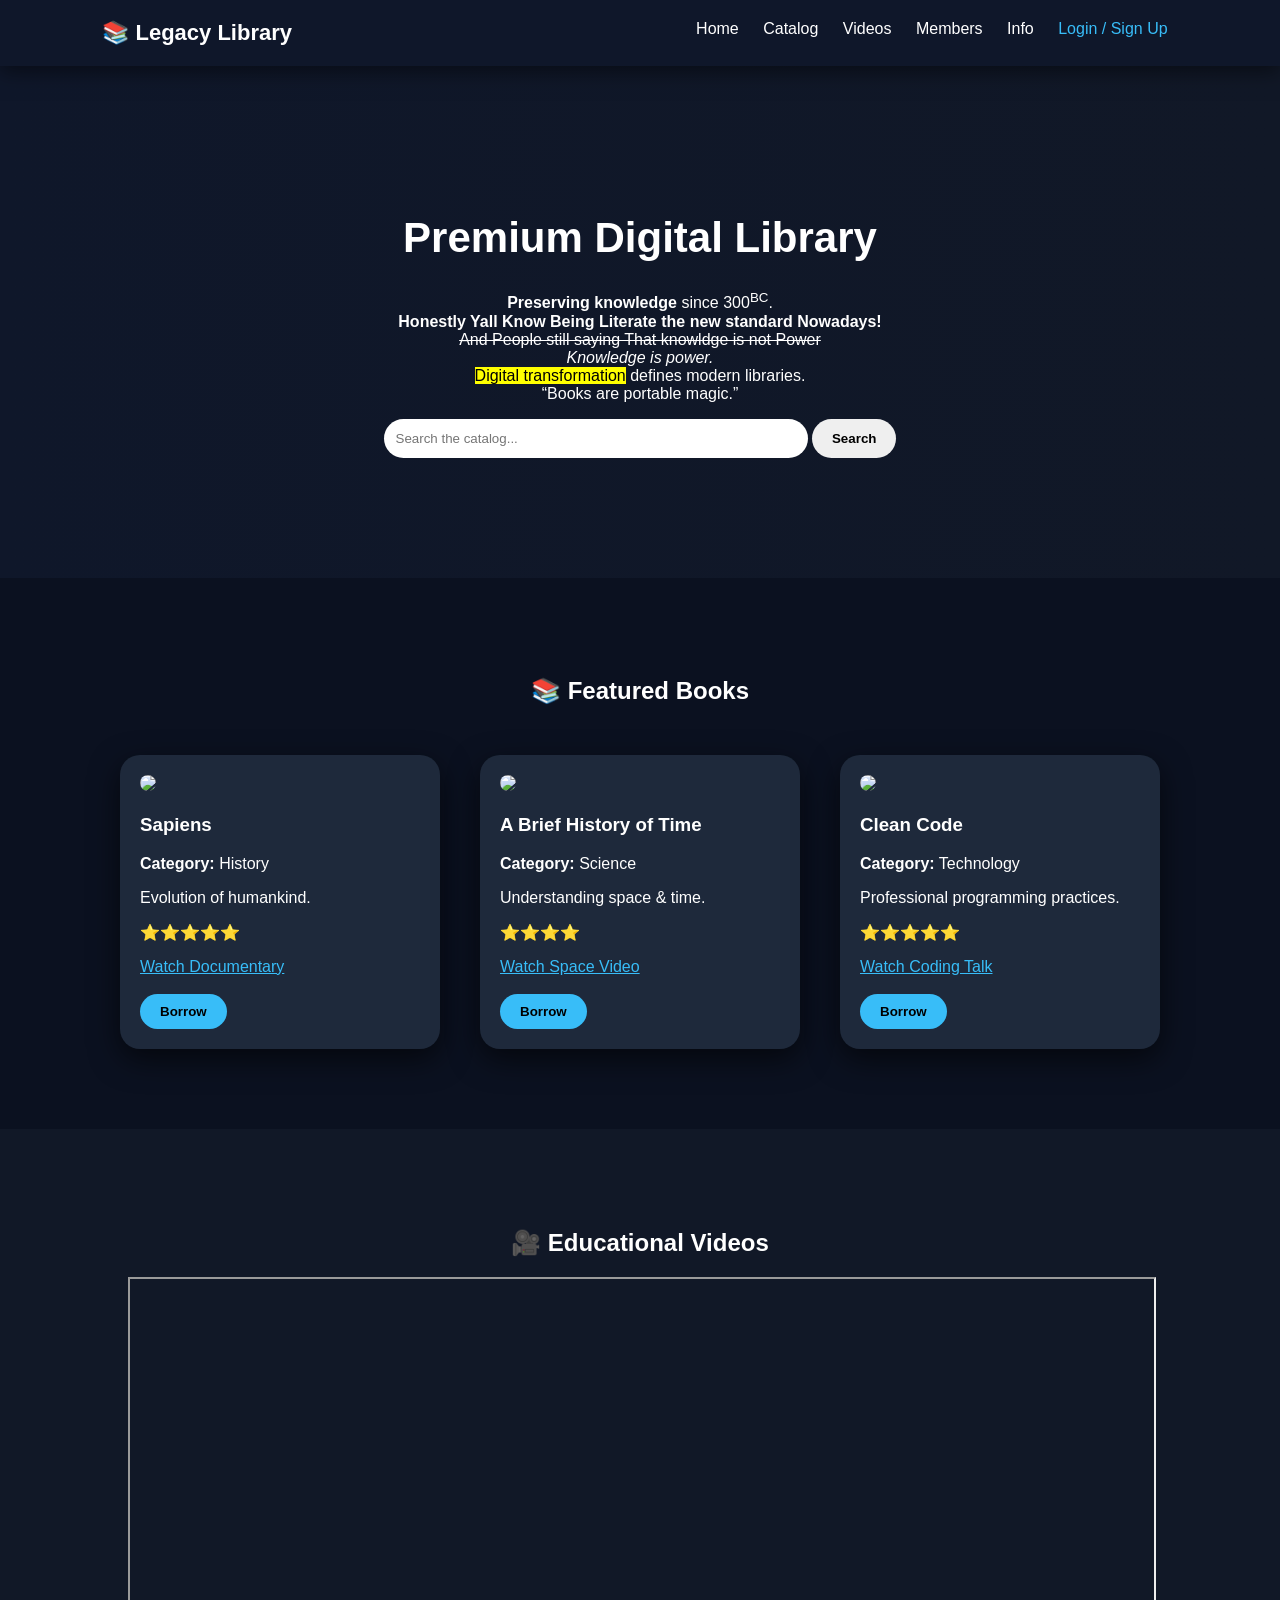
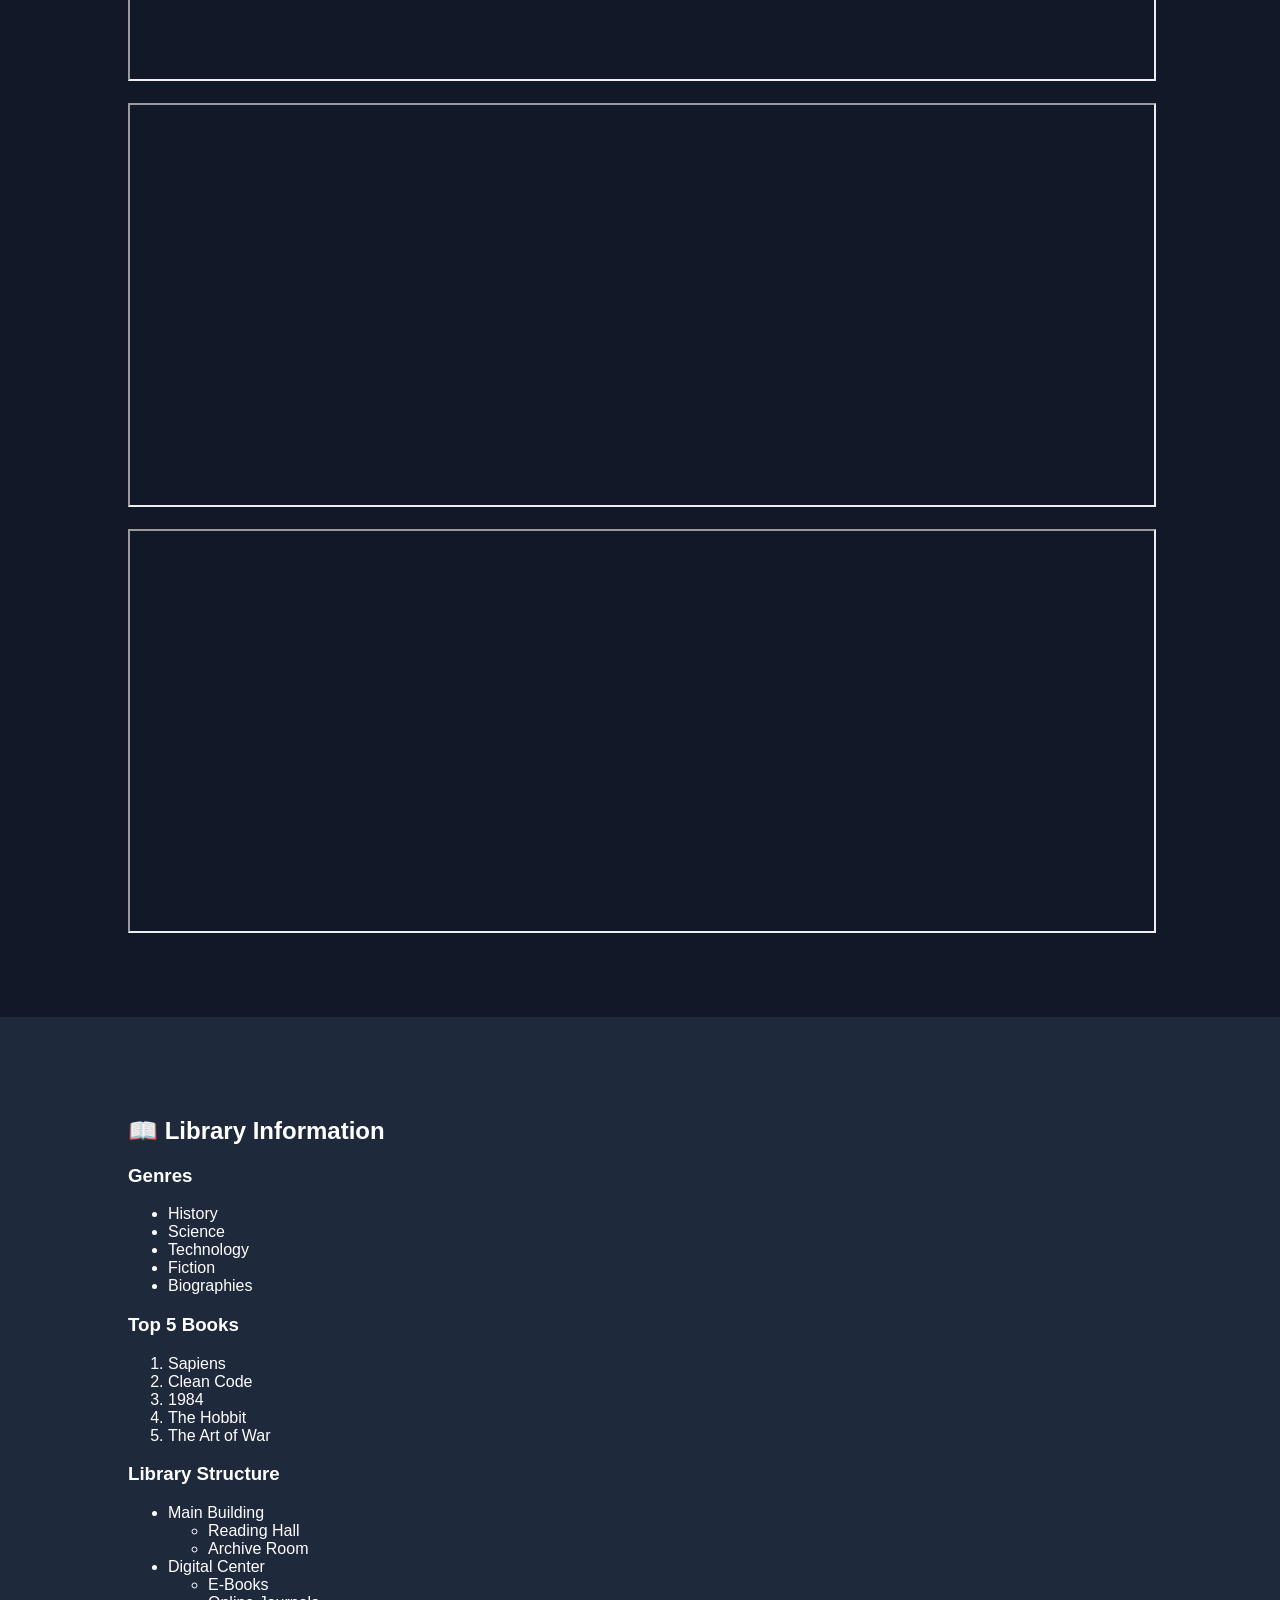
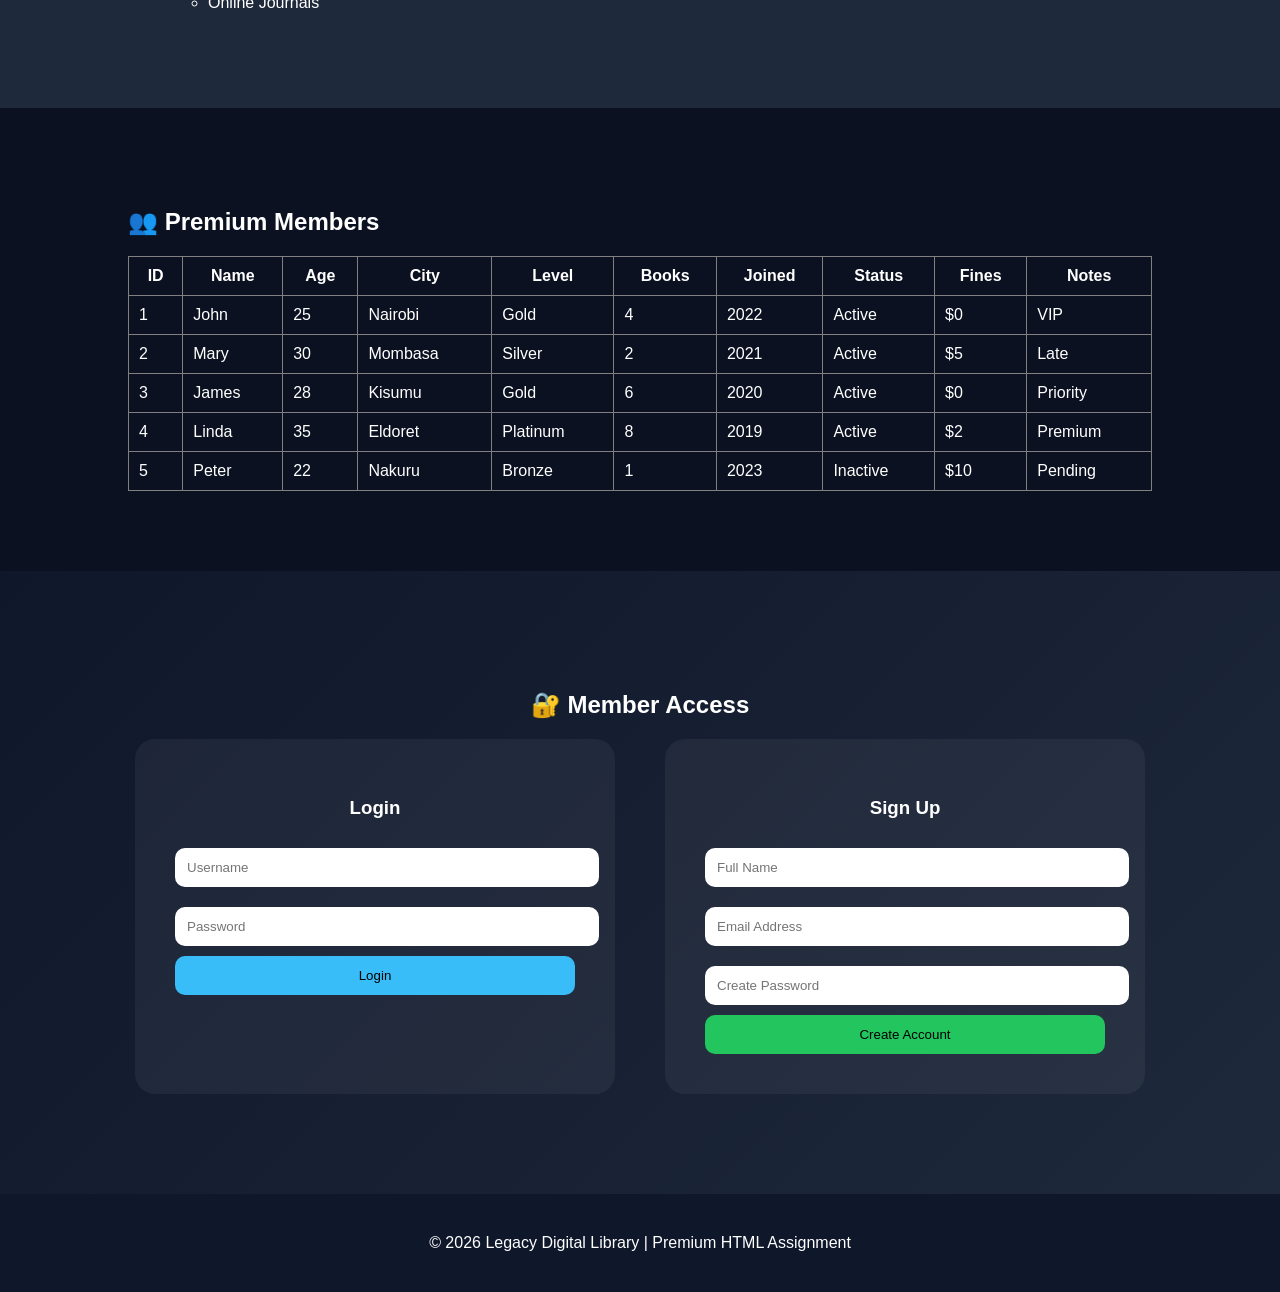
==== index.html @ ad3e1412 "Update index.html" ====
<!DOCTYPE html>
<html>
<head>
<meta name="viewport" content="width=device-width, initial-scale=1.0">
<title>Legacy Digital Library</title>
</head>

<body style="margin:0; font-family:Segoe UI, Arial; background:#0b1120; color:white; scroll-behavior:smooth;">

<!-- ================= NAVBAR ================= -->
<div style="background:#0f172a; padding:20px 8%; display:flex; justify-content:space-between; flex-wrap:wrap; position:sticky; top:0; z-index:1000; box-shadow:0 5px 20px rgba(0,0,0,0.5);">
<div style="font-size:22px; font-weight:bold;">📚 Legacy Library</div>
<div>
<a href="#home" style="margin:10px; color:white; text-decoration:none;">Home</a>
<a href="#catalog" style="margin:10px; color:white; text-decoration:none;">Catalog</a>
<a href="#videos" style="margin:10px; color:white; text-decoration:none;">Videos</a>
<a href="#members" style="margin:10px; color:white; text-decoration:none;">Members</a>
<a href="#info" style="margin:10px; color:white; text-decoration:none;">Info</a>
<a href="#auth" style="margin:10px; color:#38bdf8; text-decoration:none;">Login / Sign Up</a>
</div>
</div>

<!-- ================= HERO ================= -->
<div id="home" style="padding:120px 10%; text-align:center; background:linear-gradient(to right,#0f172a,#111827);">
<h1 style="font-size:42px;">Premium Digital Library</h1>
<p>
<b>Preserving knowledge</b> since 300<sup>BC</sup>.<br>
<strong>Honestly Yall Know Being Literate the new standard Nowadays!</strong><br>
<s>And People still saying That knowldge is not Power</s><br>
<i>Knowledge is power.</i><br>
<mark>Digital transformation</mark> defines modern libraries.<br>
<q>Books are portable magic.</q>
</p>

<form action="#catalog">
<input type="text" placeholder="Search the catalog..." style="padding:12px; width:60%; max-width:400px; border-radius:30px; border:none;">
<button style="padding:12px 20px; border-radius:30px; border:none; font-weight:bold;">Search</button>
</form>
</div>

<!-- ================= CATALOG ================= -->
<div id="catalog" style="padding:80px 8%;">
<h2 style="text-align:center; margin-bottom:50px;">📚 Featured Books</h2>

<div style="display:flex; flex-wrap:wrap; gap:40px; justify-content:center;">

<div style="background:#1e293b; width:280px; padding:20px; border-radius:20px; box-shadow:0 10px 30px rgba(0,0,0,0.6);">
<img src="https://images.unsplash.com/photo-1544947950-fa07a98d237f" width="100%" style="border-radius:15px;">
<h3>Sapiens</h3>
<p><b>Category:</b> History</p>
<p>Evolution of humankind.</p>
<p>⭐⭐⭐⭐⭐</p>
<a href="#videos" style="color:#38bdf8;">Watch Documentary</a><br><br>
<button style="padding:10px 20px; border:none; border-radius:20px; background:#38bdf8; font-weight:bold;">Borrow</button>
</div>

<div style="background:#1e293b; width:280px; padding:20px; border-radius:20px; box-shadow:0 10px 30px rgba(0,0,0,0.6);">
<img src="https://images.unsplash.com/photo-1519681393784-d120267933ba" width="100%" style="border-radius:15px;">
<h3>A Brief History of Time</h3>
<p><b>Category:</b> Science</p>
<p>Understanding space & time.</p>
<p>⭐⭐⭐⭐</p>
<a href="#videos" style="color:#38bdf8;">Watch Space Video</a><br><br>
<button style="padding:10px 20px; border:none; border-radius:20px; background:#38bdf8; font-weight:bold;">Borrow</button>
</div>

<div style="background:#1e293b; width:280px; padding:20px; border-radius:20px; box-shadow:0 10px 30px rgba(0,0,0,0.6);">
<img src="https://images.unsplash.com/photo-1492724441997-5dc865305da7" width="100%" style="border-radius:15px;">
<h3>Clean Code</h3>
<p><b>Category:</b> Technology</p>
<p>Professional programming practices.</p>
<p>⭐⭐⭐⭐⭐</p>
<a href="#videos" style="color:#38bdf8;">Watch Coding Talk</a><br><br>
<button style="padding:10px 20px; border:none; border-radius:20px; background:#38bdf8; font-weight:bold;">Borrow</button>
</div>

</div>
</div>

<!-- ================= VIDEOS ================= -->
<div id="videos" style="padding:80px 10%; background:#111827; text-align:center;">
<h2>🎥 Educational Videos</h2>

<iframe width="100%" height="400" src="https://www.youtube.com/embed/OM28E1-XH-s" allowfullscreen></iframe><br><br>
<iframe width="100%" height="400" src="https://www.youtube.com/embed/EllbltLLnzo" allowfullscreen></iframe><br><br>
<iframe width="100%" height="400" src="https://www.youtube.com/embed/DJX3GFzN2oo" allowfullscreen></iframe>

</div>

<!-- ================= INFO ================= -->
<div id="info" style="padding:80px 10%; background:#1e293b;">
<h2>📖 Library Information</h2>

<h3>Genres</h3>
<ul>
<li>History</li>
<li>Science</li>
<li>Technology</li>
<li>Fiction</li>
<li>Biographies</li>
</ul>

<h3>Top 5 Books</h3>
<ol>
<li>Sapiens</li>
<li>Clean Code</li>
<li>1984</li>
<li>The Hobbit</li>
<li>The Art of War</li>
</ol>

<h3>Library Structure</h3>
<ul>
<li>Main Building
    <ul>
        <li>Reading Hall</li>
        <li>Archive Room</li>
    </ul>
</li>
<li>Digital Center
    <ul>
        <li>E-Books</li>
        <li>Online Journals</li>
    </ul>
</li>
</ul>
</div>

<!-- ================= MEMBERS TABLE ================= -->
<div id="members" style="padding:80px 10%;">
<h2>👥 Premium Members</h2>

<div style="overflow-x:auto;">
<table border="1" cellpadding="10" style="border-collapse:collapse; width:100%;">
<tr>
<th>ID</th><th>Name</th><th>Age</th><th>City</th><th>Level</th>
<th>Books</th><th>Joined</th><th>Status</th><th>Fines</th><th>Notes</th>
</tr>
<tr><td>1</td><td>John</td><td>25</td><td>Nairobi</td><td>Gold</td><td>4</td><td>2022</td><td>Active</td><td>$0</td><td>VIP</td></tr>
<tr><td>2</td><td>Mary</td><td>30</td><td>Mombasa</td><td>Silver</td><td>2</td><td>2021</td><td>Active</td><td>$5</td><td>Late</td></tr>
<tr><td>3</td><td>James</td><td>28</td><td>Kisumu</td><td>Gold</td><td>6</td><td>2020</td><td>Active</td><td>$0</td><td>Priority</td></tr>
<tr><td>4</td><td>Linda</td><td>35</td><td>Eldoret</td><td>Platinum</td><td>8</td><td>2019</td><td>Active</td><td>$2</td><td>Premium</td></tr>
<tr><td>5</td><td>Peter</td><td>22</td><td>Nakuru</td><td>Bronze</td><td>1</td><td>2023</td><td>Inactive</td><td>$10</td><td>Pending</td></tr>
</table>
</div>
</div>

<!-- ================= AUTH ================= -->
<div id="auth" style="padding:100px 10%; background:linear-gradient(135deg,#0f172a,#1e293b);">
<h2 style="text-align:center;">🔐 Member Access</h2>

<div style="display:flex; flex-wrap:wrap; gap:50px; justify-content:center;">

<div style="background:rgba(255,255,255,0.05); padding:40px; border-radius:20px; width:100%; max-width:400px;">
<h3 style="text-align:center;">Login</h3>
<input type="text" placeholder="Username" style="width:100%; padding:12px; margin:10px 0; border-radius:10px; border:none;">
<input type="password" placeholder="Password" style="width:100%; padding:12px; margin:10px 0; border-radius:10px; border:none;">
<button style="width:100%; padding:12px; border:none; border-radius:10px; background:#38bdf8;">Login</button>
</div>

<div style="background:rgba(255,255,255,0.05); padding:40px; border-radius:20px; width:100%; max-width:400px;">
<h3 style="text-align:center;">Sign Up</h3>
<input type="text" placeholder="Full Name" style="width:100%; padding:12px; margin:10px 0; border-radius:10px; border:none;">
<input type="email" placeholder="Email Address" style="width:100%; padding:12px; margin:10px 0; border-radius:10px; border:none;">
<input type="password" placeholder="Create Password" style="width:100%; padding:12px; margin:10px 0; border-radius:10px; border:none;">
<button style="width:100%; padding:12px; border:none; border-radius:10px; background:#22c55e;">Create Account</button>
</div>

</div>
</div>

<!-- ================= FOOTER ================= -->
<div style="background:#0f172a; padding:40px; text-align:center;">
© 2026 Legacy Digital Library | Premium HTML Assignment
</div>

</body>
</html>
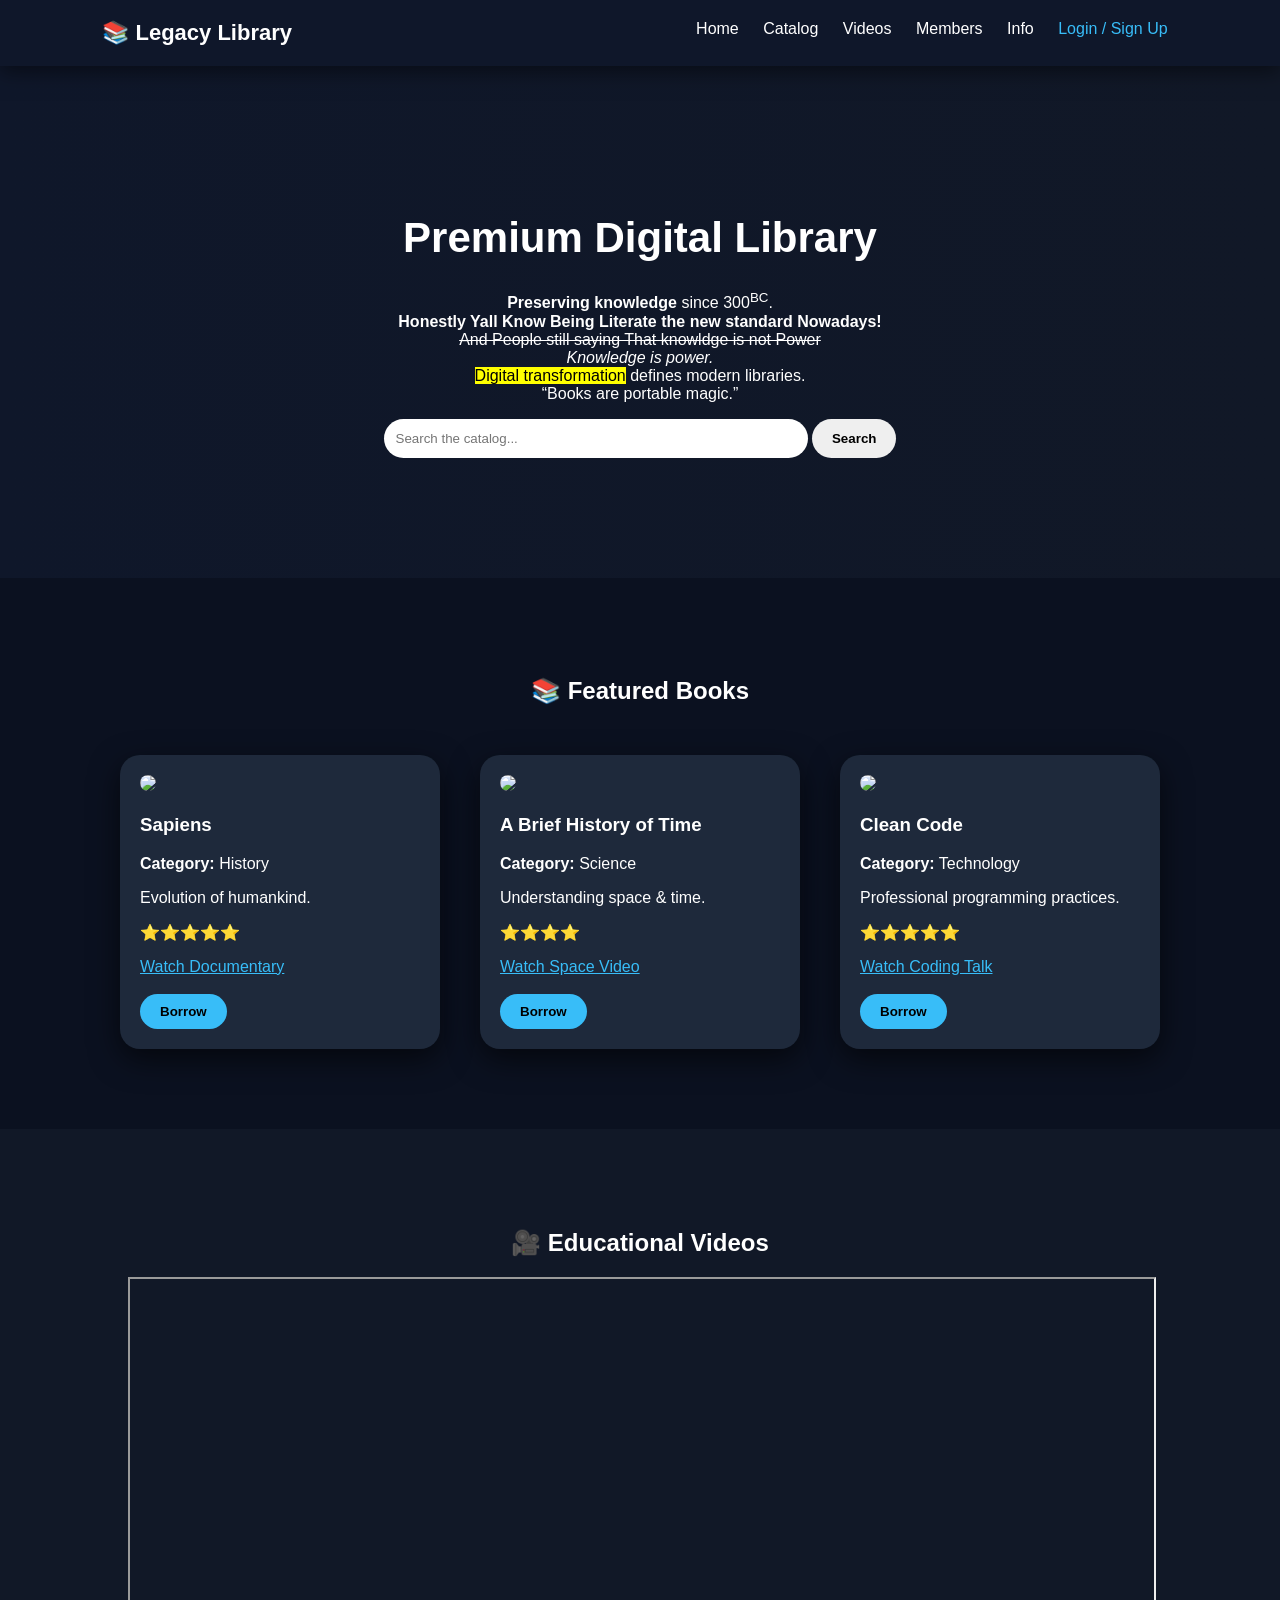
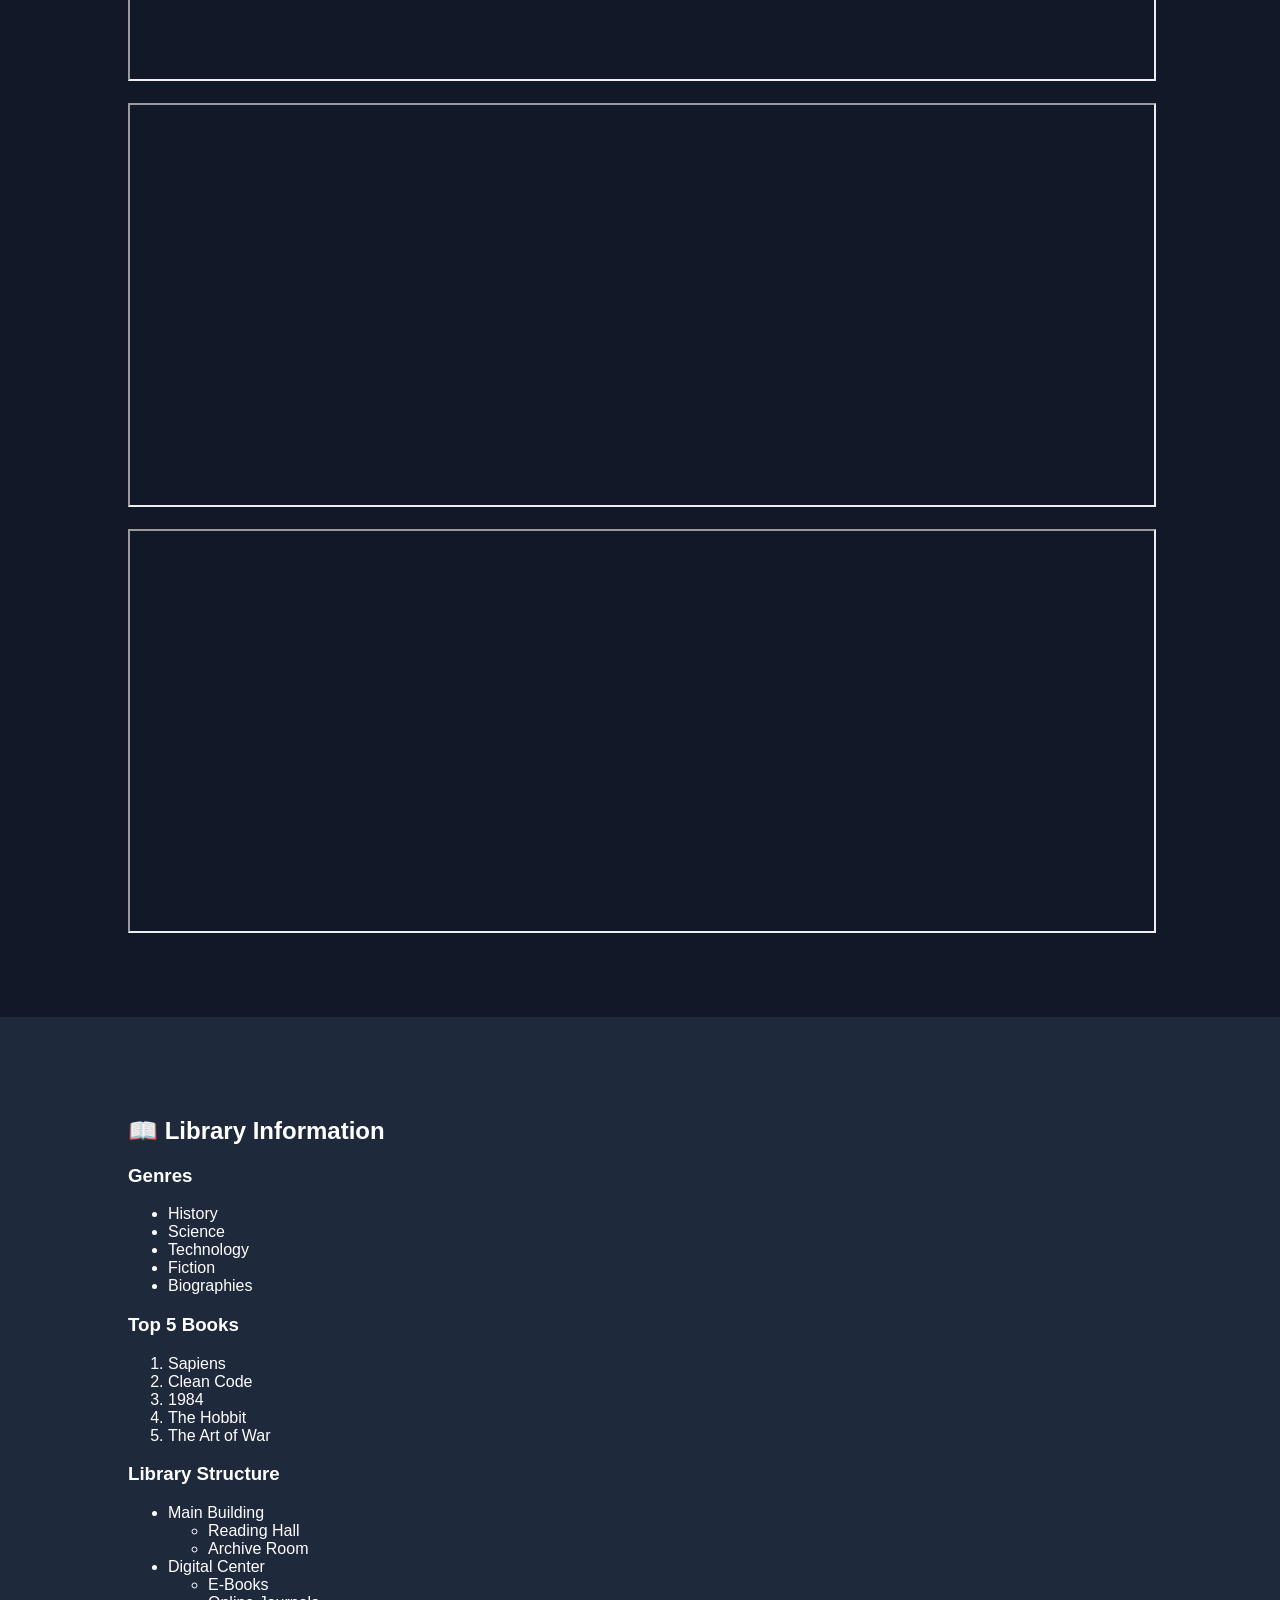
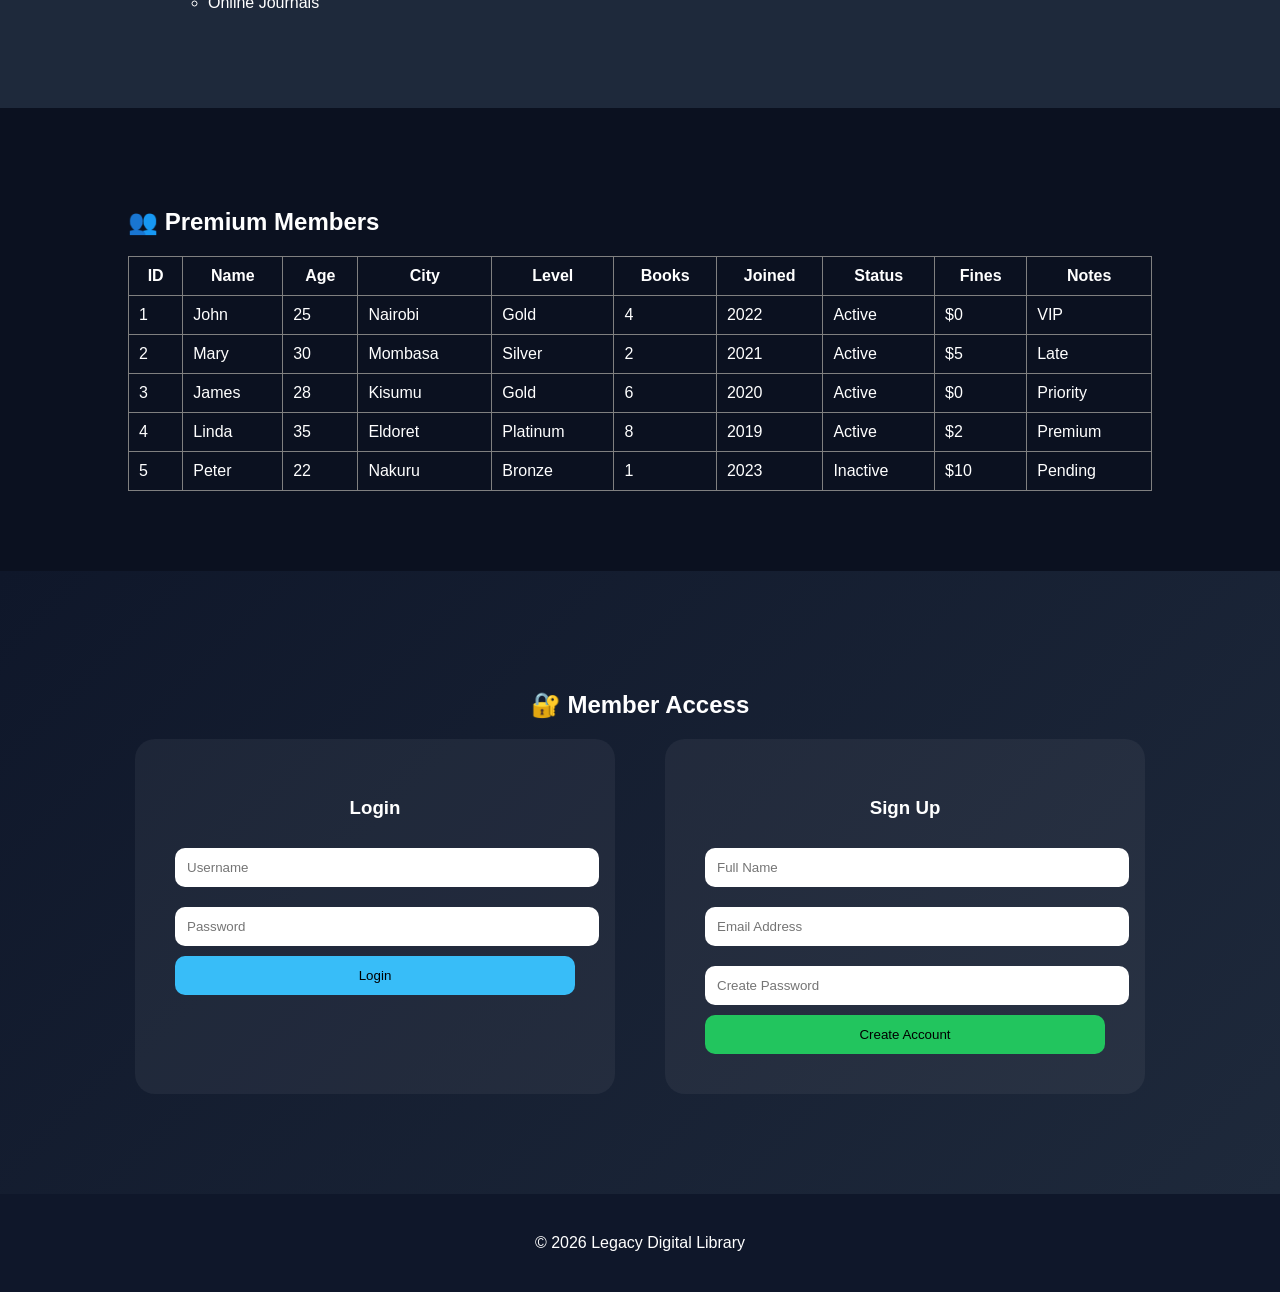
==== commit fffb6c7b: "Update index.html" ====
--- a/index.html
+++ b/index.html
@@ -171,9 +171,10 @@
 
 <!-- ================= FOOTER ================= -->
 <div style="background:#0f172a; padding:40px; text-align:center;">
-© 2026 Legacy Digital Library | Premium HTML Assignment
+© 2026 Legacy Digital Library 
 </div>
 
 </body>
 </html>
 
+
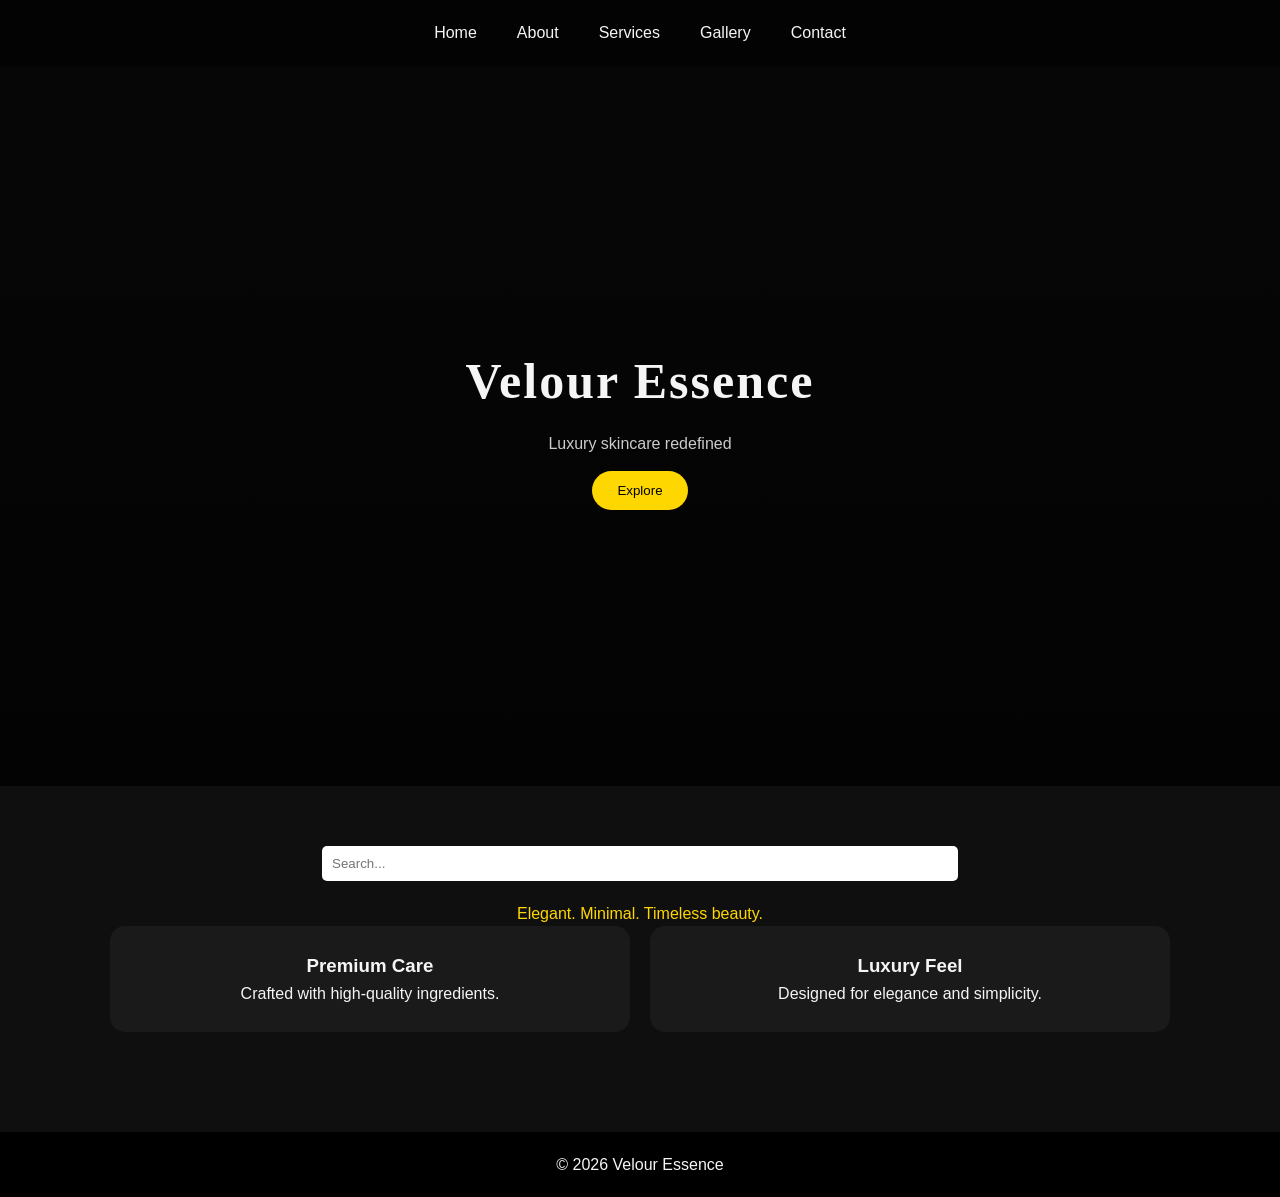
==== commit bf31d32c: "Add files via upload" ====
--- a/index.html
+++ b/index.html
@@ -1,180 +1,55 @@
-<!DOCTYPE html>
-<html>
-<head>
-<meta name="viewport" content="width=device-width, initial-scale=1.0">
-<title>Legacy Digital Library</title>
-</head>
-
-<body style="margin:0; font-family:Segoe UI, Arial; background:#0b1120; color:white; scroll-behavior:smooth;">
-
-<!-- ================= NAVBAR ================= -->
-<div style="background:#0f172a; padding:20px 8%; display:flex; justify-content:space-between; flex-wrap:wrap; position:sticky; top:0; z-index:1000; box-shadow:0 5px 20px rgba(0,0,0,0.5);">
-<div style="font-size:22px; font-weight:bold;">📚 Legacy Library</div>
-<div>
-<a href="#home" style="margin:10px; color:white; text-decoration:none;">Home</a>
-<a href="#catalog" style="margin:10px; color:white; text-decoration:none;">Catalog</a>
-<a href="#videos" style="margin:10px; color:white; text-decoration:none;">Videos</a>
-<a href="#members" style="margin:10px; color:white; text-decoration:none;">Members</a>
-<a href="#info" style="margin:10px; color:white; text-decoration:none;">Info</a>
-<a href="#auth" style="margin:10px; color:#38bdf8; text-decoration:none;">Login / Sign Up</a>
-</div>
-</div>
-
-<!-- ================= HERO ================= -->
-<div id="home" style="padding:120px 10%; text-align:center; background:linear-gradient(to right,#0f172a,#111827);">
-<h1 style="font-size:42px;">Premium Digital Library</h1>
-<p>
-<b>Preserving knowledge</b> since 300<sup>BC</sup>.<br>
-<strong>Honestly Yall Know Being Literate the new standard Nowadays!</strong><br>
-<s>And People still saying That knowldge is not Power</s><br>
-<i>Knowledge is power.</i><br>
-<mark>Digital transformation</mark> defines modern libraries.<br>
-<q>Books are portable magic.</q>
-</p>
-
-<form action="#catalog">
-<input type="text" placeholder="Search the catalog..." style="padding:12px; width:60%; max-width:400px; border-radius:30px; border:none;">
-<button style="padding:12px 20px; border-radius:30px; border:none; font-weight:bold;">Search</button>
-</form>
-</div>
-
-<!-- ================= CATALOG ================= -->
-<div id="catalog" style="padding:80px 8%;">
-<h2 style="text-align:center; margin-bottom:50px;">📚 Featured Books</h2>
-
-<div style="display:flex; flex-wrap:wrap; gap:40px; justify-content:center;">
-
-<div style="background:#1e293b; width:280px; padding:20px; border-radius:20px; box-shadow:0 10px 30px rgba(0,0,0,0.6);">
-<img src="https://images.unsplash.com/photo-1544947950-fa07a98d237f" width="100%" style="border-radius:15px;">
-<h3>Sapiens</h3>
-<p><b>Category:</b> History</p>
-<p>Evolution of humankind.</p>
-<p>⭐⭐⭐⭐⭐</p>
-<a href="#videos" style="color:#38bdf8;">Watch Documentary</a><br><br>
-<button style="padding:10px 20px; border:none; border-radius:20px; background:#38bdf8; font-weight:bold;">Borrow</button>
-</div>
-
-<div style="background:#1e293b; width:280px; padding:20px; border-radius:20px; box-shadow:0 10px 30px rgba(0,0,0,0.6);">
-<img src="https://images.unsplash.com/photo-1519681393784-d120267933ba" width="100%" style="border-radius:15px;">
-<h3>A Brief History of Time</h3>
-<p><b>Category:</b> Science</p>
-<p>Understanding space & time.</p>
-<p>⭐⭐⭐⭐</p>
-<a href="#videos" style="color:#38bdf8;">Watch Space Video</a><br><br>
-<button style="padding:10px 20px; border:none; border-radius:20px; background:#38bdf8; font-weight:bold;">Borrow</button>
-</div>
-
-<div style="background:#1e293b; width:280px; padding:20px; border-radius:20px; box-shadow:0 10px 30px rgba(0,0,0,0.6);">
-<img src="https://images.unsplash.com/photo-1492724441997-5dc865305da7" width="100%" style="border-radius:15px;">
-<h3>Clean Code</h3>
-<p><b>Category:</b> Technology</p>
-<p>Professional programming practices.</p>
-<p>⭐⭐⭐⭐⭐</p>
-<a href="#videos" style="color:#38bdf8;">Watch Coding Talk</a><br><br>
-<button style="padding:10px 20px; border:none; border-radius:20px; background:#38bdf8; font-weight:bold;">Borrow</button>
-</div>
-
-</div>
-</div>
-
-<!-- ================= VIDEOS ================= -->
-<div id="videos" style="padding:80px 10%; background:#111827; text-align:center;">
-<h2>🎥 Educational Videos</h2>
-
-<iframe width="100%" height="400" src="https://www.youtube.com/embed/OM28E1-XH-s" allowfullscreen></iframe><br><br>
-<iframe width="100%" height="400" src="https://www.youtube.com/embed/EllbltLLnzo" allowfullscreen></iframe><br><br>
-<iframe width="100%" height="400" src="https://www.youtube.com/embed/DJX3GFzN2oo" allowfullscreen></iframe>
-
-</div>
-
-<!-- ================= INFO ================= -->
-<div id="info" style="padding:80px 10%; background:#1e293b;">
-<h2>📖 Library Information</h2>
-
-<h3>Genres</h3>
-<ul>
-<li>History</li>
-<li>Science</li>
-<li>Technology</li>
-<li>Fiction</li>
-<li>Biographies</li>
-</ul>
-
-<h3>Top 5 Books</h3>
-<ol>
-<li>Sapiens</li>
-<li>Clean Code</li>
-<li>1984</li>
-<li>The Hobbit</li>
-<li>The Art of War</li>
-</ol>
-
-<h3>Library Structure</h3>
-<ul>
-<li>Main Building
-    <ul>
-        <li>Reading Hall</li>
-        <li>Archive Room</li>
-    </ul>
-</li>
-<li>Digital Center
-    <ul>
-        <li>E-Books</li>
-        <li>Online Journals</li>
-    </ul>
-</li>
-</ul>
-</div>
-
-<!-- ================= MEMBERS TABLE ================= -->
-<div id="members" style="padding:80px 10%;">
-<h2>👥 Premium Members</h2>
-
-<div style="overflow-x:auto;">
-<table border="1" cellpadding="10" style="border-collapse:collapse; width:100%;">
-<tr>
-<th>ID</th><th>Name</th><th>Age</th><th>City</th><th>Level</th>
-<th>Books</th><th>Joined</th><th>Status</th><th>Fines</th><th>Notes</th>
-</tr>
-<tr><td>1</td><td>John</td><td>25</td><td>Nairobi</td><td>Gold</td><td>4</td><td>2022</td><td>Active</td><td>$0</td><td>VIP</td></tr>
-<tr><td>2</td><td>Mary</td><td>30</td><td>Mombasa</td><td>Silver</td><td>2</td><td>2021</td><td>Active</td><td>$5</td><td>Late</td></tr>
-<tr><td>3</td><td>James</td><td>28</td><td>Kisumu</td><td>Gold</td><td>6</td><td>2020</td><td>Active</td><td>$0</td><td>Priority</td></tr>
-<tr><td>4</td><td>Linda</td><td>35</td><td>Eldoret</td><td>Platinum</td><td>8</td><td>2019</td><td>Active</td><td>$2</td><td>Premium</td></tr>
-<tr><td>5</td><td>Peter</td><td>22</td><td>Nakuru</td><td>Bronze</td><td>1</td><td>2023</td><td>Inactive</td><td>$10</td><td>Pending</td></tr>
-</table>
-</div>
-</div>
-
-<!-- ================= AUTH ================= -->
-<div id="auth" style="padding:100px 10%; background:linear-gradient(135deg,#0f172a,#1e293b);">
-<h2 style="text-align:center;">🔐 Member Access</h2>
-
-<div style="display:flex; flex-wrap:wrap; gap:50px; justify-content:center;">
-
-<div style="background:rgba(255,255,255,0.05); padding:40px; border-radius:20px; width:100%; max-width:400px;">
-<h3 style="text-align:center;">Login</h3>
-<input type="text" placeholder="Username" style="width:100%; padding:12px; margin:10px 0; border-radius:10px; border:none;">
-<input type="password" placeholder="Password" style="width:100%; padding:12px; margin:10px 0; border-radius:10px; border:none;">
-<button style="width:100%; padding:12px; border:none; border-radius:10px; background:#38bdf8;">Login</button>
-</div>
-
-<div style="background:rgba(255,255,255,0.05); padding:40px; border-radius:20px; width:100%; max-width:400px;">
-<h3 style="text-align:center;">Sign Up</h3>
-<input type="text" placeholder="Full Name" style="width:100%; padding:12px; margin:10px 0; border-radius:10px; border:none;">
-<input type="email" placeholder="Email Address" style="width:100%; padding:12px; margin:10px 0; border-radius:10px; border:none;">
-<input type="password" placeholder="Create Password" style="width:100%; padding:12px; margin:10px 0; border-radius:10px; border:none;">
-<button style="width:100%; padding:12px; border:none; border-radius:10px; background:#22c55e;">Create Account</button>
-</div>
-
-</div>
-</div>
-
-<!-- ================= FOOTER ================= -->
-<div style="background:#0f172a; padding:40px; text-align:center;">
-© 2026 Legacy Digital Library 
-</div>
-
-</body>
-</html>
-
-
+<!DOCTYPE html>
+<html>
+<head>
+  <title>Velour Essence</title>
+
+  <style>
+    h1 { font-family: Georgia; }
+  </style>
+
+  <link rel="stylesheet" href="style.css">
+</head>
+
+<body>
+
+<nav>
+  <a href="index.html">Home</a>
+  <a href="about.html">About</a>
+  <a href="services.html">Services</a>
+  <a href="gallery.html">Gallery</a>
+  <a href="contact.html">Contact</a>
+</nav>
+
+<!-- HERO -->
+<section class="hero">
+  <div>
+    <h1>Velour Essence</h1>
+    <p>Luxury skincare redefined</p>
+    <button>Explore</button>
+  </div>
+</section>
+
+<div class="container">
+
+<input type="text" placeholder="Search..." style="margin-bottom:20px;">
+
+<p style="color: gold;">Elegant. Minimal. Timeless beauty.</p>
+
+<div class="row">
+  <div class="column card">
+    <h3>Premium Care</h3>
+    <p>Crafted with high-quality ingredients.</p>
+  </div>
+
+  <div class="column card">
+    <h3>Luxury Feel</h3>
+    <p>Designed for elegance and simplicity.</p>
+  </div>
+</div>
+
+</div>
+
+<footer>© 2026 Velour Essence</footer>
+
+</body>
+</html>
--- a/style.css
+++ b/style.css
@@ -0,0 +1,165 @@
+/* RESET */
+* {
+  margin: 0;
+  padding: 0;
+  box-sizing: border-box;
+}
+
+/* BODY */
+body {
+  font-family: 'Segoe UI', sans-serif;
+  background: #0f0f0f;
+  color: #f5f5f5;
+  line-height: 1.6;
+}
+
+/* NAVBAR */
+nav {
+  display: flex;
+  justify-content: center;
+  gap: 40px;
+  padding: 20px;
+  background: rgba(0,0,0,0.8);
+  position: sticky;
+  top: 0;
+}
+
+nav a {
+  color: #f5f5f5;
+  text-decoration: none;
+  font-weight: 500;
+  transition: 0.3s;
+}
+
+nav a:hover {
+  color: gold;
+}
+
+/* HERO SECTION */
+.hero {
+  height: 80vh;
+  display: flex;
+  justify-content: center;
+  align-items: center;
+  text-align: center;
+  background: linear-gradient(rgba(0,0,0,0.6), rgba(0,0,0,0.8)),
+              url('https://via.placeholder.com/1200x800');
+  background-size: cover;
+}
+
+.hero h1 {
+  font-size: 50px;
+  letter-spacing: 2px;
+}
+
+.hero p {
+  margin-top: 10px;
+  color: #ccc;
+}
+
+/* CONTAINER */
+.container {
+  max-width: 1100px;
+  margin: auto;
+  padding: 60px 20px;
+  text-align: center;
+}
+
+/* GRID */
+.grid {
+  display: grid;
+  grid-template-columns: repeat(3, 1fr);
+  gap: 25px;
+}
+
+/* CARD */
+.card {
+  background: #1a1a1a;
+  padding: 25px;
+  border-radius: 15px;
+  transition: 0.3s;
+}
+
+.card:hover {
+  transform: translateY(-10px);
+  background: #222;
+}
+
+/* IMAGES */
+img {
+  width: 100%;
+  border-radius: 15px;
+  transition: 0.4s;
+}
+
+img:hover {
+  transform: scale(1.05);
+}
+
+/* BUTTON */
+button {
+  background: gold;
+  color: black;
+  padding: 12px 25px;
+  border: none;
+  border-radius: 30px;
+  margin-top: 15px;
+  cursor: pointer;
+  transition: 0.3s;
+}
+
+button:hover {
+  background: #d4af37;
+}
+
+/* TABLE */
+table {
+  width: 100%;
+  margin-top: 20px;
+}
+
+td, th {
+  padding: 12px;
+  border-bottom: 1px solid #444;
+}
+
+/* FOOTER */
+footer {
+  background: black;
+  text-align: center;
+  padding: 20px;
+  margin-top: 40px;
+}
+
+/* FLEX ROW */
+.row {
+  display: flex;
+  gap: 20px;
+}
+
+.column {
+  flex: 1;
+}
+
+/* INPUT */
+input {
+  padding: 10px;
+  width: 60%;
+  border-radius: 5px;
+  border: none;
+}
+
+/* RESPONSIVE */
+@media (max-width: 768px) {
+  .grid {
+    grid-template-columns: 1fr;
+  }
+
+  .row {
+    flex-direction: column;
+  }
+
+  .hero h1 {
+    font-size: 30px;
+  }
+}
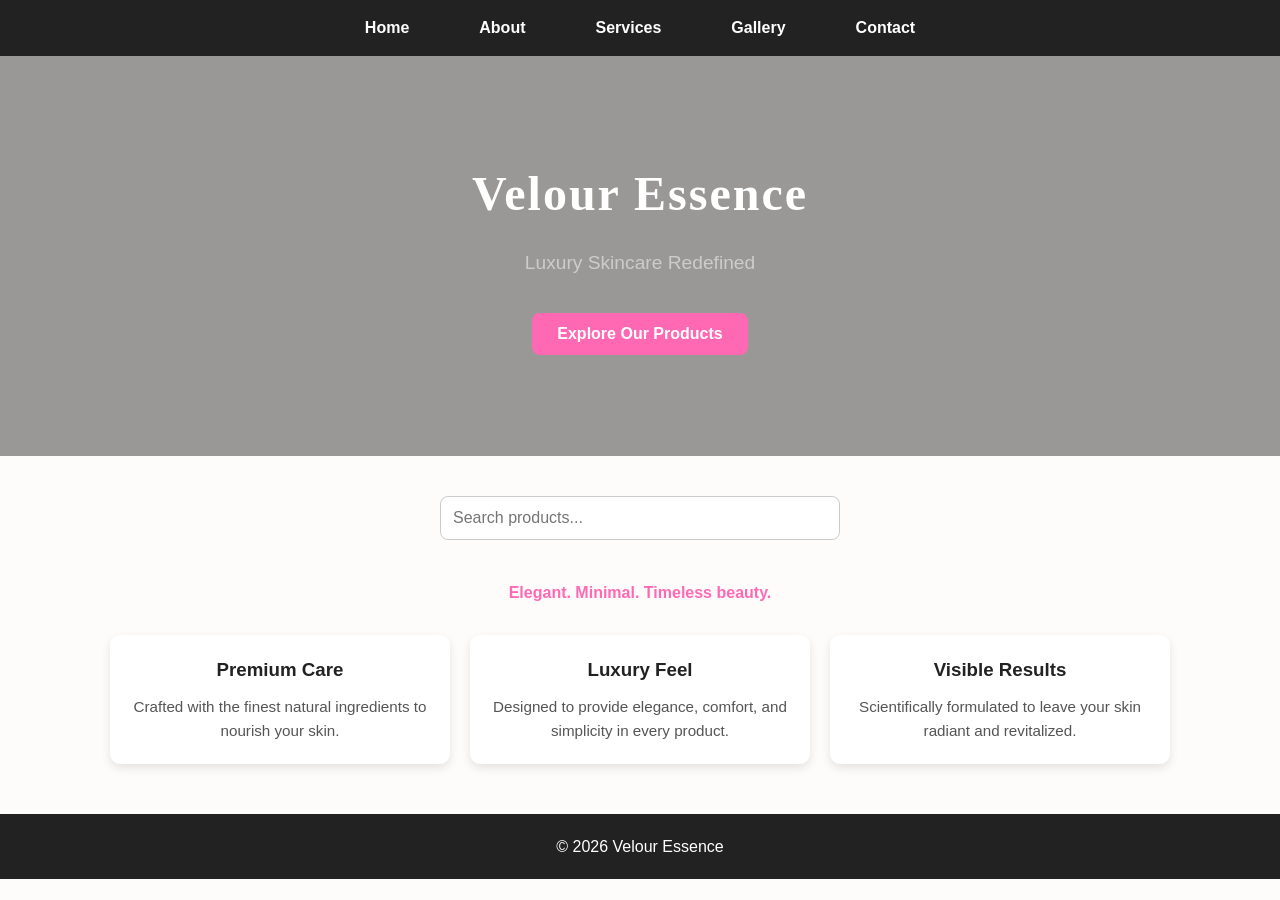
==== commit 11581064: "Update index.html" ====
--- a/index.html
+++ b/index.html
@@ -1,55 +1,203 @@
 <!DOCTYPE html>
-<html>
+<html lang="en">
 <head>
-  <title>Velour Essence</title>
-
+  <meta charset="UTF-8">
+  <meta name="viewport" content="width=device-width, initial-scale=1.0">
+  <title>Velour Essence - Luxury Skincare</title>
+  <link rel="stylesheet" href="style.css">
   <style>
-    h1 { font-family: Georgia; }
+    body {
+      font-family: Arial, sans-serif;
+      margin: 0;
+      background-color: #fefcfb;
+      color: #333;
+    }
+
+    nav {
+      background-color: #222;
+      padding: 15px;
+      text-align: center;
+    }
+
+    nav a {
+      color: white;
+      text-decoration: none;
+      margin: 0 15px;
+      font-weight: bold;
+      transition: color 0.3s;
+    }
+
+    nav a:hover {
+      color: #ff69b4;
+    }
+
+    /* --- Hero Section --- */
+    .hero {
+      background: url('images/hero-bg.jpg') no-repeat center center/cover;
+      height: 400px;
+      display: flex;
+      align-items: center;
+      justify-content: center;
+      text-align: center;
+      color: white;
+      position: relative;
+    }
+
+    .hero::after {
+      content: '';
+      position: absolute;
+      top:0; left:0; width:100%; height:100%;
+      background-color: rgba(0,0,0,0.4);
+    }
+
+    .hero div {
+      position: relative;
+      z-index: 1;
+    }
+
+    .hero h1 {
+      font-family: Georgia, serif;
+      font-size: 3rem;
+      margin-bottom: 15px;
+    }
+
+    .hero p {
+      font-size: 1.2rem;
+      margin-bottom: 20px;
+    }
+
+    .hero button {
+      padding: 12px 25px;
+      background-color: #ff69b4;
+      color: white;
+      border: none;
+      border-radius: 8px;
+      font-weight: bold;
+      cursor: pointer;
+      transition: background-color 0.3s;
+      font-size: 1rem;
+    }
+
+    .hero button:hover {
+      background-color: #e0559e;
+    }
+
+    .container {
+      max-width: 1100px;
+      margin: 40px auto;
+      padding: 0 20px;
+      text-align: center;
+    }
+
+    .container input[type="text"] {
+      padding: 12px;
+      width: 60%;
+      max-width: 400px;
+      border: 1px solid #ccc;
+      border-radius: 8px;
+      margin-bottom: 20px;
+      font-size: 1rem;
+      transition: border-color 0.3s;
+    }
+
+    .container input[type="text"]:focus {
+      border-color: #ff69b4;
+      outline: none;
+      box-shadow: 0 0 5px rgba(255,105,180,0.5);
+    }
+
+    .row {
+      display: grid;
+      grid-template-columns: repeat(auto-fit, minmax(250px, 1fr));
+      gap: 20px;
+      margin-top: 30px;
+    }
+
+    .card {
+      background-color: white;
+      padding: 20px;
+      border-radius: 10px;
+      box-shadow: 0 4px 10px rgba(0,0,0,0.1);
+      transition: transform 0.3s, box-shadow 0.3s;
+    }
+
+    .card:hover {
+      transform: translateY(-5px);
+      box-shadow: 0 8px 20px rgba(0,0,0,0.2);
+    }
+
+    .card h3 {
+      color: #222;
+      margin-bottom: 10px;
+    }
+
+    .card p {
+      color: #555;
+      font-size: 0.95rem;
+    }
+
+    footer {
+      text-align: center;
+      padding: 20px;
+      background-color: #222;
+      color: white;
+      margin-top: 50px;
+    }
+
+    @media(max-width:600px){
+      .hero h1 { font-size: 2rem; }
+      .hero p { font-size: 1rem; }
+      .container input[type="text"] { width: 90%; }
+    }
   </style>
-
-  <link rel="stylesheet" href="style.css">
 </head>
-
 <body>
 
-<nav>
-  <a href="index.html">Home</a>
-  <a href="about.html">About</a>
-  <a href="services.html">Services</a>
-  <a href="gallery.html">Gallery</a>
-  <a href="contact.html">Contact</a>
-</nav>
-
-<!-- HERO -->
-<section class="hero">
-  <div>
-    <h1>Velour Essence</h1>
-    <p>Luxury skincare redefined</p>
-    <button>Explore</button>
+  <!-- Navigation -->
+  <nav>
+    <a href="index.html">Home</a>
+    <a href="about.html">About</a>
+    <a href="services.html">Services</a>
+    <a href="gallery.html">Gallery</a>
+    <a href="contact.html">Contact</a>
+  </nav>
+
+  <!-- Hero Section -->
+  <section class="hero">
+    <div>
+      <h1>Velour Essence</h1>
+      <p>Luxury Skincare Redefined</p>
+      <button onclick="location.href='services.html'">Explore Our Products</button>
+    </div>
+  </section>
+
+  <div class="container">
+    <!-- Search -->
+    <input type="text" placeholder="Search products...">
+
+    <!-- Brand Statement -->
+    <p style="color: #ff69b4; font-weight: bold; margin-top:20px;">Elegant. Minimal. Timeless beauty.</p>
+
+    <!-- Featured Highlights -->
+    <div class="row">
+      <div class="card">
+        <h3>Premium Care</h3>
+        <p>Crafted with the finest natural ingredients to nourish your skin.</p>
+      </div>
+
+      <div class="card">
+        <h3>Luxury Feel</h3>
+        <p>Designed to provide elegance, comfort, and simplicity in every product.</p>
+      </div>
+
+      <div class="card">
+        <h3>Visible Results</h3>
+        <p>Scientifically formulated to leave your skin radiant and revitalized.</p>
+      </div>
+    </div>
   </div>
-</section>
-
-<div class="container">
-
-<input type="text" placeholder="Search..." style="margin-bottom:20px;">
-
-<p style="color: gold;">Elegant. Minimal. Timeless beauty.</p>
-
-<div class="row">
-  <div class="column card">
-    <h3>Premium Care</h3>
-    <p>Crafted with high-quality ingredients.</p>
-  </div>
-
-  <div class="column card">
-    <h3>Luxury Feel</h3>
-    <p>Designed for elegance and simplicity.</p>
-  </div>
-</div>
-
-</div>
-
-<footer>© 2026 Velour Essence</footer>
+
+  <footer>© 2026 Velour Essence</footer>
 
 </body>
-</html>+</html>
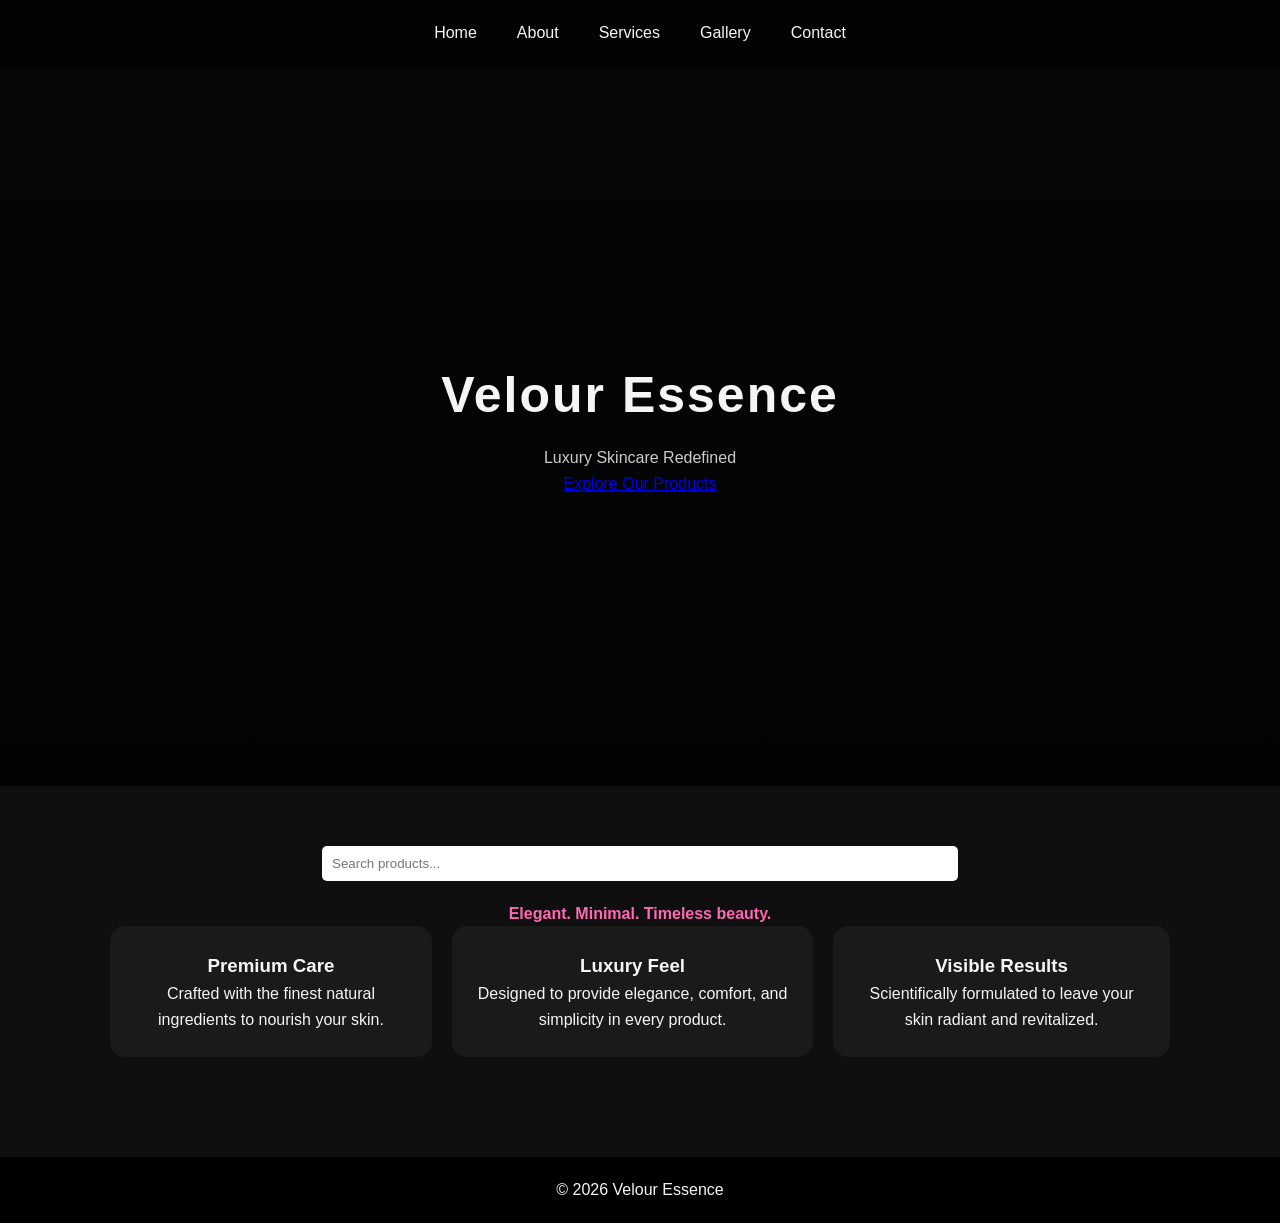
==== commit 20c02d46: "Update index.html" ====
--- a/index.html
+++ b/index.html
@@ -5,151 +5,6 @@
   <meta name="viewport" content="width=device-width, initial-scale=1.0">
   <title>Velour Essence - Luxury Skincare</title>
   <link rel="stylesheet" href="style.css">
-  <style>
-    body {
-      font-family: Arial, sans-serif;
-      margin: 0;
-      background-color: #fefcfb;
-      color: #333;
-    }
-
-    nav {
-      background-color: #222;
-      padding: 15px;
-      text-align: center;
-    }
-
-    nav a {
-      color: white;
-      text-decoration: none;
-      margin: 0 15px;
-      font-weight: bold;
-      transition: color 0.3s;
-    }
-
-    nav a:hover {
-      color: #ff69b4;
-    }
-
-    /* --- Hero Section --- */
-    .hero {
-      background: url('images/hero-bg.jpg') no-repeat center center/cover;
-      height: 400px;
-      display: flex;
-      align-items: center;
-      justify-content: center;
-      text-align: center;
-      color: white;
-      position: relative;
-    }
-
-    .hero::after {
-      content: '';
-      position: absolute;
-      top:0; left:0; width:100%; height:100%;
-      background-color: rgba(0,0,0,0.4);
-    }
-
-    .hero div {
-      position: relative;
-      z-index: 1;
-    }
-
-    .hero h1 {
-      font-family: Georgia, serif;
-      font-size: 3rem;
-      margin-bottom: 15px;
-    }
-
-    .hero p {
-      font-size: 1.2rem;
-      margin-bottom: 20px;
-    }
-
-    .hero button {
-      padding: 12px 25px;
-      background-color: #ff69b4;
-      color: white;
-      border: none;
-      border-radius: 8px;
-      font-weight: bold;
-      cursor: pointer;
-      transition: background-color 0.3s;
-      font-size: 1rem;
-    }
-
-    .hero button:hover {
-      background-color: #e0559e;
-    }
-
-    .container {
-      max-width: 1100px;
-      margin: 40px auto;
-      padding: 0 20px;
-      text-align: center;
-    }
-
-    .container input[type="text"] {
-      padding: 12px;
-      width: 60%;
-      max-width: 400px;
-      border: 1px solid #ccc;
-      border-radius: 8px;
-      margin-bottom: 20px;
-      font-size: 1rem;
-      transition: border-color 0.3s;
-    }
-
-    .container input[type="text"]:focus {
-      border-color: #ff69b4;
-      outline: none;
-      box-shadow: 0 0 5px rgba(255,105,180,0.5);
-    }
-
-    .row {
-      display: grid;
-      grid-template-columns: repeat(auto-fit, minmax(250px, 1fr));
-      gap: 20px;
-      margin-top: 30px;
-    }
-
-    .card {
-      background-color: white;
-      padding: 20px;
-      border-radius: 10px;
-      box-shadow: 0 4px 10px rgba(0,0,0,0.1);
-      transition: transform 0.3s, box-shadow 0.3s;
-    }
-
-    .card:hover {
-      transform: translateY(-5px);
-      box-shadow: 0 8px 20px rgba(0,0,0,0.2);
-    }
-
-    .card h3 {
-      color: #222;
-      margin-bottom: 10px;
-    }
-
-    .card p {
-      color: #555;
-      font-size: 0.95rem;
-    }
-
-    footer {
-      text-align: center;
-      padding: 20px;
-      background-color: #222;
-      color: white;
-      margin-top: 50px;
-    }
-
-    @media(max-width:600px){
-      .hero h1 { font-size: 2rem; }
-      .hero p { font-size: 1rem; }
-      .container input[type="text"] { width: 90%; }
-    }
-  </style>
 </head>
 <body>
 
@@ -167,29 +22,23 @@
     <div>
       <h1>Velour Essence</h1>
       <p>Luxury Skincare Redefined</p>
-      <button onclick="location.href='services.html'">Explore Our Products</button>
+      <a href="services.html" class="hero-button">Explore Our Products</a>
     </div>
   </section>
 
   <div class="container">
-    <!-- Search -->
     <input type="text" placeholder="Search products...">
-
-    <!-- Brand Statement -->
     <p style="color: #ff69b4; font-weight: bold; margin-top:20px;">Elegant. Minimal. Timeless beauty.</p>
 
-    <!-- Featured Highlights -->
     <div class="row">
       <div class="card">
         <h3>Premium Care</h3>
         <p>Crafted with the finest natural ingredients to nourish your skin.</p>
       </div>
-
       <div class="card">
         <h3>Luxury Feel</h3>
         <p>Designed to provide elegance, comfort, and simplicity in every product.</p>
       </div>
-
       <div class="card">
         <h3>Visible Results</h3>
         <p>Scientifically formulated to leave your skin radiant and revitalized.</p>
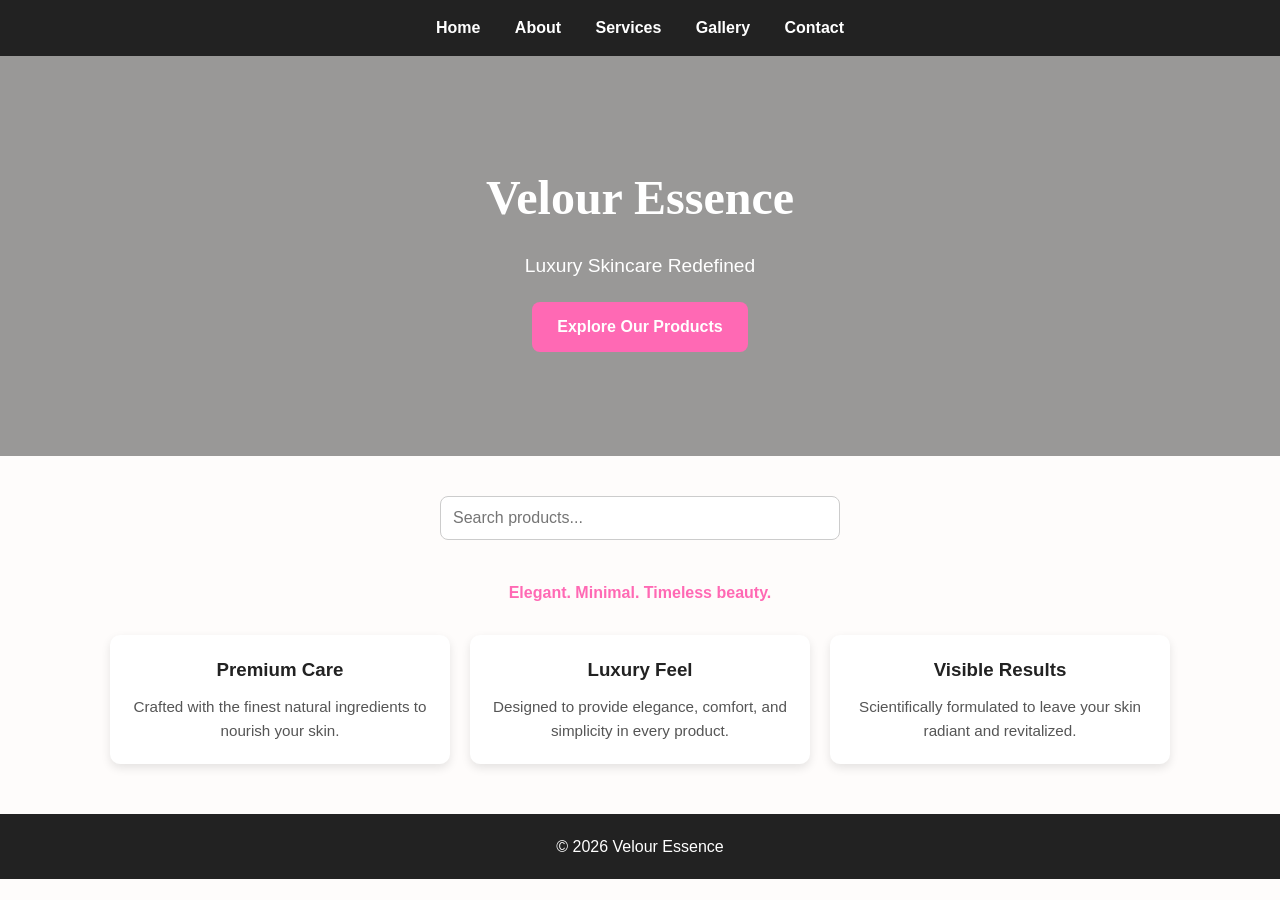
==== commit e747e649: "Update index.html" ====
--- a/index.html
+++ b/index.html
@@ -12,9 +12,9 @@
   <nav>
     <a href="index.html">Home</a>
     <a href="about.html">About</a>
-    <a href="services.html">Services</a>
+    <a href="service.html">Services</a>
     <a href="gallery.html">Gallery</a>
-    <a href="contact.html">Contact</a>
+    <a href="contacts.html">Contact</a>
   </nav>
 
   <!-- Hero Section -->
--- a/style.css
+++ b/style.css
@@ -7,159 +7,150 @@
 
 /* BODY */
 body {
-  font-family: 'Segoe UI', sans-serif;
-  background: #0f0f0f;
-  color: #f5f5f5;
+  font-family: Arial, sans-serif;
+  background-color: #fefcfb;
+  color: #333;
   line-height: 1.6;
 }
 
 /* NAVBAR */
 nav {
-  display: flex;
-  justify-content: center;
-  gap: 40px;
-  padding: 20px;
-  background: rgba(0,0,0,0.8);
-  position: sticky;
-  top: 0;
+  background-color: #222;
+  padding: 15px;
+  text-align: center;
 }
 
 nav a {
-  color: #f5f5f5;
+  color: white;
   text-decoration: none;
-  font-weight: 500;
-  transition: 0.3s;
+  margin: 0 15px;
+  font-weight: bold;
+  transition: color 0.3s;
 }
 
 nav a:hover {
-  color: gold;
+  color: #ff69b4;
 }
 
 /* HERO SECTION */
 .hero {
-  height: 80vh;
+  background: url('images/hero-bg.jpg') no-repeat center center;
+  background-size: cover;
+  height: 400px;
   display: flex;
+  align-items: center;
   justify-content: center;
-  align-items: center;
   text-align: center;
-  background: linear-gradient(rgba(0,0,0,0.6), rgba(0,0,0,0.8)),
-              url('https://via.placeholder.com/1200x800');
-  background-size: cover;
+  color: white;
+  position: relative;
+}
+
+.hero::after {
+  content: '';
+  position: absolute;
+  top:0; left:0; width:100%; height:100%;
+  background-color: rgba(0,0,0,0.4);
+}
+
+.hero div {
+  position: relative;
+  z-index: 1;
 }
 
 .hero h1 {
-  font-size: 50px;
-  letter-spacing: 2px;
+  font-family: Georgia, serif;
+  font-size: 3rem;
+  margin-bottom: 15px;
 }
 
 .hero p {
-  margin-top: 10px;
-  color: #ccc;
+  font-size: 1.2rem;
+  margin-bottom: 20px;
+}
+
+.hero-button {
+  display: inline-block;
+  padding: 12px 25px;
+  background-color: #ff69b4;
+  color: white;
+  border-radius: 8px;
+  font-weight: bold;
+  text-decoration: none;
+  transition: background-color 0.3s;
+}
+
+.hero-button:hover {
+  background-color: #e0559e;
 }
 
 /* CONTAINER */
 .container {
   max-width: 1100px;
-  margin: auto;
-  padding: 60px 20px;
+  margin: 40px auto;
+  padding: 0 20px;
   text-align: center;
 }
 
-/* GRID */
-.grid {
-  display: grid;
-  grid-template-columns: repeat(3, 1fr);
-  gap: 25px;
+.container input[type="text"] {
+  padding: 12px;
+  width: 60%;
+  max-width: 400px;
+  border: 1px solid #ccc;
+  border-radius: 8px;
+  margin-bottom: 20px;
+  font-size: 1rem;
+  transition: border-color 0.3s;
 }
 
-/* CARD */
+.container input[type="text"]:focus {
+  border-color: #ff69b4;
+  outline: none;
+  box-shadow: 0 0 5px rgba(255,105,180,0.5);
+}
+
+/* CARDS */
+.row {
+  display: grid;
+  grid-template-columns: repeat(auto-fit, minmax(250px, 1fr));
+  gap: 20px;
+  margin-top: 30px;
+}
+
 .card {
-  background: #1a1a1a;
-  padding: 25px;
-  border-radius: 15px;
-  transition: 0.3s;
+  background-color: white;
+  padding: 20px;
+  border-radius: 10px;
+  box-shadow: 0 4px 10px rgba(0,0,0,0.1);
+  transition: transform 0.3s, box-shadow 0.3s;
 }
 
 .card:hover {
-  transform: translateY(-10px);
-  background: #222;
+  transform: translateY(-5px);
+  box-shadow: 0 8px 20px rgba(0,0,0,0.2);
 }
 
-/* IMAGES */
-img {
-  width: 100%;
-  border-radius: 15px;
-  transition: 0.4s;
+.card h3 {
+  color: #222;
+  margin-bottom: 10px;
 }
 
-img:hover {
-  transform: scale(1.05);
-}
-
-/* BUTTON */
-button {
-  background: gold;
-  color: black;
-  padding: 12px 25px;
-  border: none;
-  border-radius: 30px;
-  margin-top: 15px;
-  cursor: pointer;
-  transition: 0.3s;
-}
-
-button:hover {
-  background: #d4af37;
-}
-
-/* TABLE */
-table {
-  width: 100%;
-  margin-top: 20px;
-}
-
-td, th {
-  padding: 12px;
-  border-bottom: 1px solid #444;
+.card p {
+  color: #555;
+  font-size: 0.95rem;
 }
 
 /* FOOTER */
 footer {
-  background: black;
   text-align: center;
   padding: 20px;
-  margin-top: 40px;
-}
-
-/* FLEX ROW */
-.row {
-  display: flex;
-  gap: 20px;
-}
-
-.column {
-  flex: 1;
-}
-
-/* INPUT */
-input {
-  padding: 10px;
-  width: 60%;
-  border-radius: 5px;
-  border: none;
+  background-color: #222;
+  color: white;
+  margin-top: 50px;
 }
 
 /* RESPONSIVE */
-@media (max-width: 768px) {
-  .grid {
-    grid-template-columns: 1fr;
-  }
-
-  .row {
-    flex-direction: column;
-  }
-
-  .hero h1 {
-    font-size: 30px;
-  }
+@media(max-width:600px){
+  .hero h1 { font-size: 2rem; }
+  .hero p { font-size: 1rem; }
+  .container input[type="text"] { width: 90%; }
 }
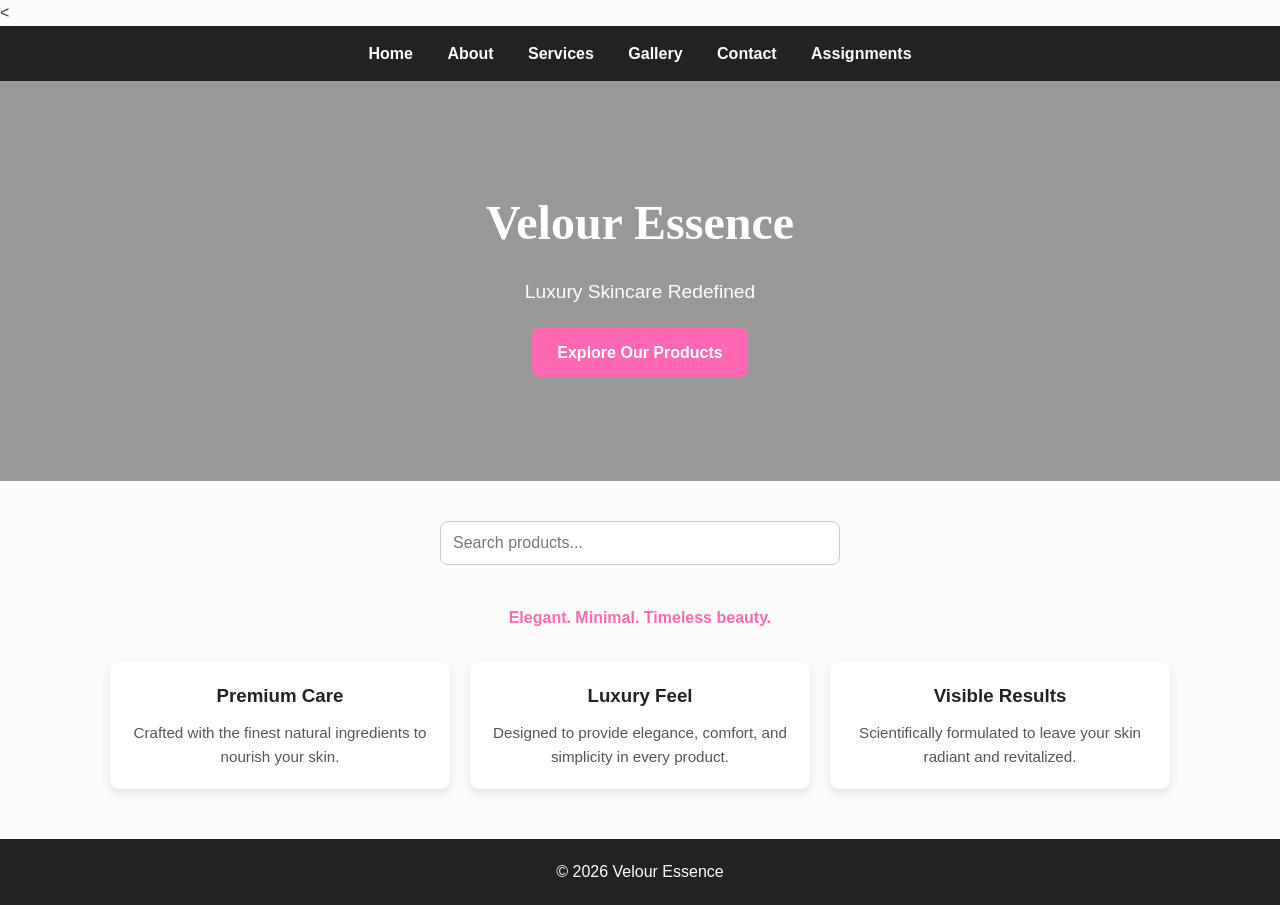
==== commit 39c2f1ae: "Update index.html" ====
--- a/index.html
+++ b/index.html
@@ -9,20 +9,20 @@
 <body>
 
   <!-- Navigation -->
-  <nav>
-    <a href="index.html">Home</a>
-    <a href="about.html">About</a>
-    <a href="service.html">Services</a>
-    <a href="gallery.html">Gallery</a>
-    <a href="contacts.html">Contact</a>
-  </nav>
-
+  <<nav>
+  <a href="index.html">Home</a>
+  <a href="about.html">About</a>
+  <a href="services.html">Services</a>
+  <a href="gallery.html">Gallery</a>
+  <a href="contact.html">Contact</a>
+  <a href="assignments.html">Assignments</a>
+</nav>
   <!-- Hero Section -->
   <section class="hero">
     <div>
       <h1>Velour Essence</h1>
       <p>Luxury Skincare Redefined</p>
-      <a href="services.html" class="hero-button">Explore Our Products</a>
+      <a href="service.html" class="hero-button">Explore Our Products</a>
     </div>
   </section>
 
